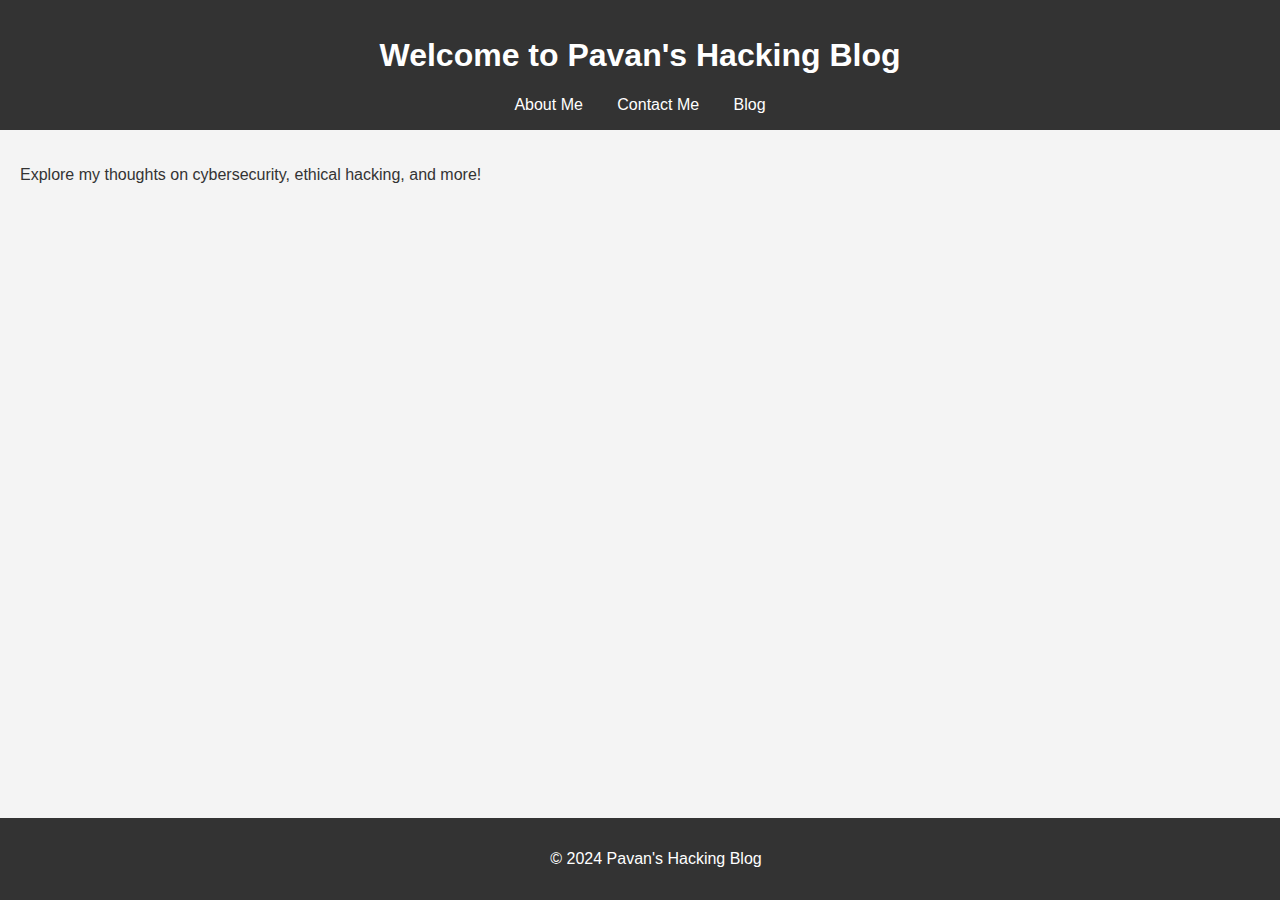
==== index.html @ f57052f7 "Add files via upload" ====
<!DOCTYPE html>
<html lang="en">
<head>
    <meta charset="UTF-8">
    <meta name="viewport" content="width=device-width, initial-scale=1.0">
    <title>Pavan's Hacking Blog</title>
    <link rel="stylesheet" href="style.css">
</head>
<body>
    <header>
        <h1>Welcome to Pavan's Hacking Blog</h1>
        <nav>
            <a href="about.html">About Me</a>
            <a href="contact.html">Contact Me</a>
            <a href="blog.html">Blog</a>
        </nav>
    </header>
    <main>
        <p>Explore my thoughts on cybersecurity, ethical hacking, and more!</p>
    </main>
    <footer>
        <p>&copy; 2024 Pavan's Hacking Blog</p>
    </footer>
</body>
</html>
---- style.css ----
body {
    font-family: Arial, sans-serif;
    margin: 0;
    padding: 0;
    background-color: #f4f4f4;
    color: #333;
}

header {
    background-color: #333;
    color: white;
    padding: 1rem;
    text-align: center;
}

header nav a {
    color: white;
    margin: 0 15px;
    text-decoration: none;
}

header nav a:hover {
    text-decoration: underline;
}

main {
    padding: 20px;
}

form {
    max-width: 600px;
    margin: 0 auto;
}

form label {
    display: block;
    margin: 10px 0 5px;
}

form input, form textarea {
    width: 100%;
    padding: 10px;
    margin-bottom: 10px;
}

form button {
    background-color: #333;
    color: white;
    padding: 10px 20px;
    border: none;
    cursor: pointer;
}

form button:hover {
    background-color: #555;
}

footer {
    background-color: #333;
    color: white;
    text-align: center;
    padding: 1rem;
    position: fixed;
    bottom: 0;
    width: 100%;
}
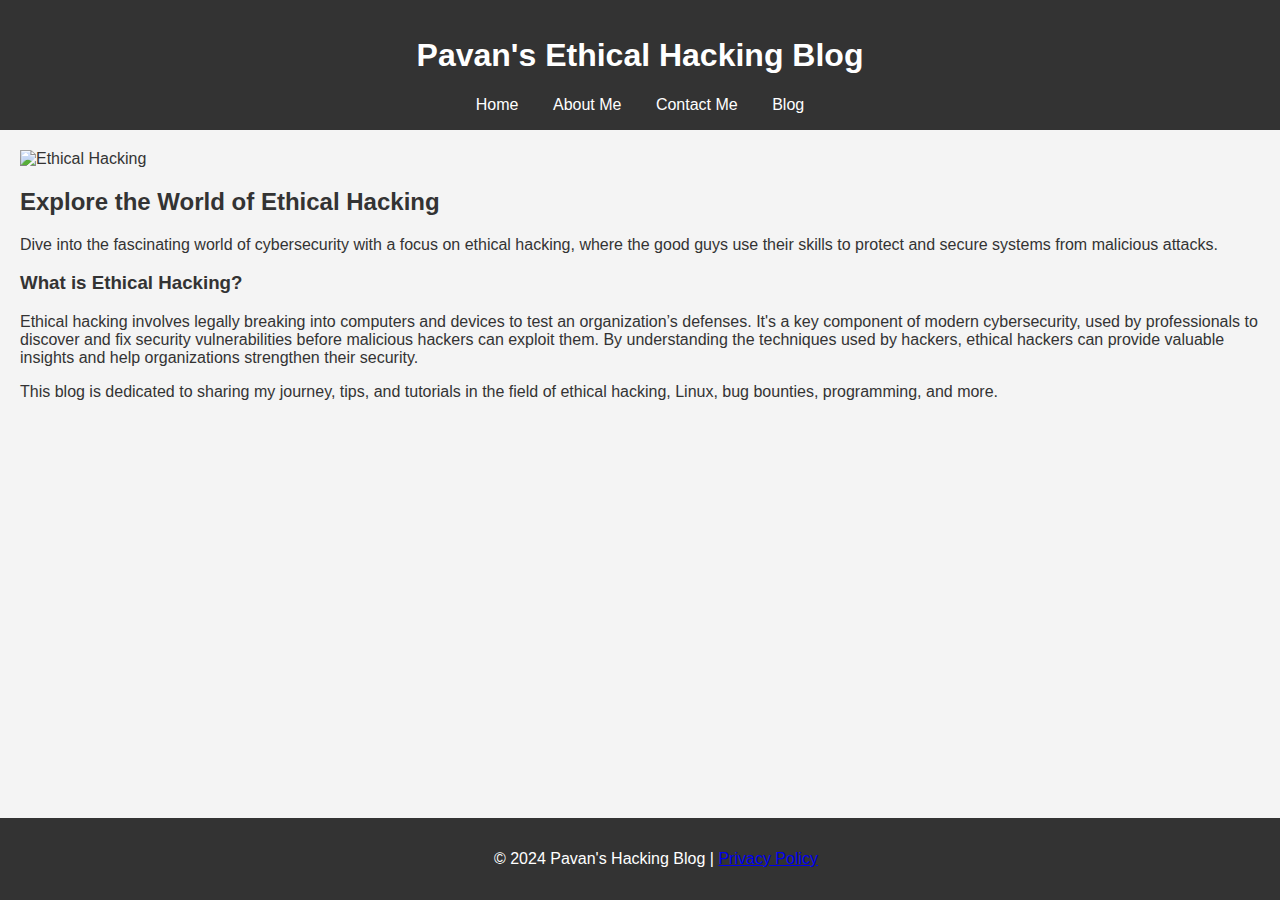
==== commit f71bc973: "Update index.html" ====
--- a/index.html
+++ b/index.html
@@ -8,18 +8,32 @@
 </head>
 <body>
     <header>
-        <h1>Welcome to Pavan's Hacking Blog</h1>
-        <nav>
-            <a href="about.html">About Me</a>
-            <a href="contact.html">Contact Me</a>
-            <a href="blog.html">Blog</a>
-        </nav>
+        <div class="container">
+            <h1>Pavan's Ethical Hacking Blog</h1>
+            <nav>
+                <a href="index.html">Home</a>
+                <a href="about.html">About Me</a>
+                <a href="contact.html">Contact Me</a>
+                <a href="blog.html">Blog</a>
+            </nav>
+        </div>
     </header>
     <main>
-        <p>Explore my thoughts on cybersecurity, ethical hacking, and more!</p>
+        <div class="hero">
+            <img src="images/hacking-banner.jpg" alt="Ethical Hacking">
+            <div class="hero-text">
+                <h2>Explore the World of Ethical Hacking</h2>
+                <p>Dive into the fascinating world of cybersecurity with a focus on ethical hacking, where the good guys use their skills to protect and secure systems from malicious attacks.</p>
+            </div>
+        </div>
+        <section class="content">
+            <h3>What is Ethical Hacking?</h3>
+            <p>Ethical hacking involves legally breaking into computers and devices to test an organization’s defenses. It's a key component of modern cybersecurity, used by professionals to discover and fix security vulnerabilities before malicious hackers can exploit them. By understanding the techniques used by hackers, ethical hackers can provide valuable insights and help organizations strengthen their security.</p>
+            <p>This blog is dedicated to sharing my journey, tips, and tutorials in the field of ethical hacking, Linux, bug bounties, programming, and more.</p>
+        </section>
     </main>
     <footer>
-        <p>&copy; 2024 Pavan's Hacking Blog</p>
+        <p>&copy; 2024 Pavan's Hacking Blog | <a href="privacy.html">Privacy Policy</a></p>
     </footer>
 </body>
 </html>
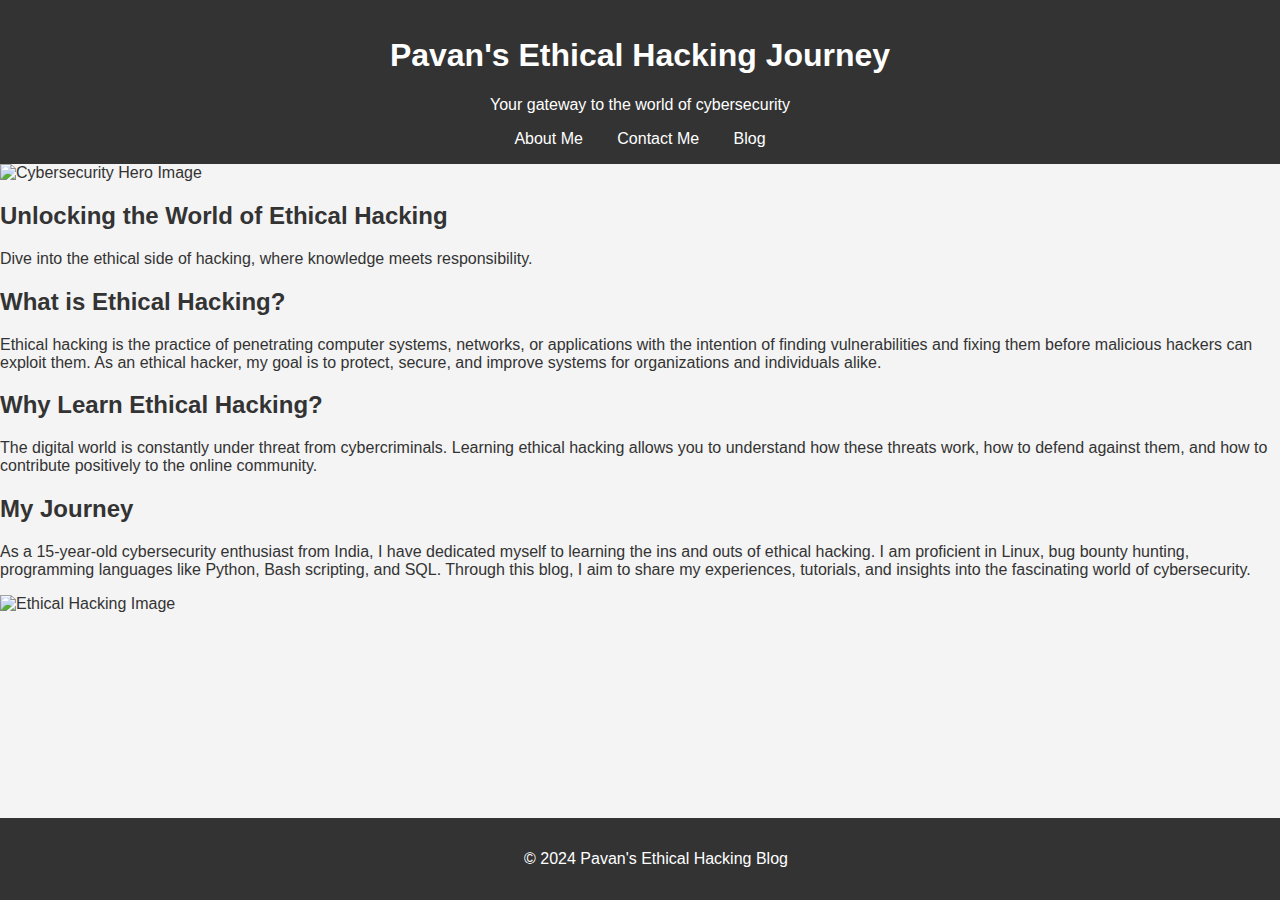
==== commit 9221fba1: "Add files via upload" ====
--- a/index.html
+++ b/index.html
@@ -1,39 +1,50 @@
 <!DOCTYPE html>
 <html lang="en">
+
 <head>
     <meta charset="UTF-8">
     <meta name="viewport" content="width=device-width, initial-scale=1.0">
-    <title>Pavan's Hacking Blog</title>
+    <title>Pavan's Ethical Hacking Blog</title>
     <link rel="stylesheet" href="style.css">
 </head>
+
 <body>
     <header>
-        <div class="container">
-            <h1>Pavan's Ethical Hacking Blog</h1>
+        <div class="header-content">
+            <h1>Pavan's Ethical Hacking Journey</h1>
+            <p>Your gateway to the world of cybersecurity</p>
             <nav>
-                <a href="index.html">Home</a>
                 <a href="about.html">About Me</a>
                 <a href="contact.html">Contact Me</a>
                 <a href="blog.html">Blog</a>
             </nav>
         </div>
     </header>
-    <main>
-        <div class="hero">
-            <img src="images/hacking-banner.jpg" alt="Ethical Hacking">
-            <div class="hero-text">
-                <h2>Explore the World of Ethical Hacking</h2>
-                <p>Dive into the fascinating world of cybersecurity with a focus on ethical hacking, where the good guys use their skills to protect and secure systems from malicious attacks.</p>
-            </div>
+
+    <section class="hero">
+        <img src="images/hero.jpg" alt="Cybersecurity Hero Image">
+        <div class="hero-text">
+            <h2>Unlocking the World of Ethical Hacking</h2>
+            <p>Dive into the ethical side of hacking, where knowledge meets responsibility.</p>
         </div>
-        <section class="content">
-            <h3>What is Ethical Hacking?</h3>
-            <p>Ethical hacking involves legally breaking into computers and devices to test an organization’s defenses. It's a key component of modern cybersecurity, used by professionals to discover and fix security vulnerabilities before malicious hackers can exploit them. By understanding the techniques used by hackers, ethical hackers can provide valuable insights and help organizations strengthen their security.</p>
-            <p>This blog is dedicated to sharing my journey, tips, and tutorials in the field of ethical hacking, Linux, bug bounties, programming, and more.</p>
-        </section>
-    </main>
+    </section>
+
+    <section class="content">
+        <h2>What is Ethical Hacking?</h2>
+        <p>Ethical hacking is the practice of penetrating computer systems, networks, or applications with the intention of finding vulnerabilities and fixing them before malicious hackers can exploit them. As an ethical hacker, my goal is to protect, secure, and improve systems for organizations and individuals alike.</p>
+
+        <h2>Why Learn Ethical Hacking?</h2>
+        <p>The digital world is constantly under threat from cybercriminals. Learning ethical hacking allows you to understand how these threats work, how to defend against them, and how to contribute positively to the online community.</p>
+
+        <h2>My Journey</h2>
+        <p>As a 15-year-old cybersecurity enthusiast from India, I have dedicated myself to learning the ins and outs of ethical hacking. I am proficient in Linux, bug bounty hunting, programming languages like Python, Bash scripting, and SQL. Through this blog, I aim to share my experiences, tutorials, and insights into the fascinating world of cybersecurity.</p>
+
+        <img src="images/hacking.jpg" alt="Ethical Hacking Image" class="content-image">
+    </section>
+
     <footer>
-        <p>&copy; 2024 Pavan's Hacking Blog | <a href="privacy.html">Privacy Policy</a></p>
+        <p>&copy; 2024 Pavan's Ethical Hacking Blog</p>
     </footer>
 </body>
+
 </html>
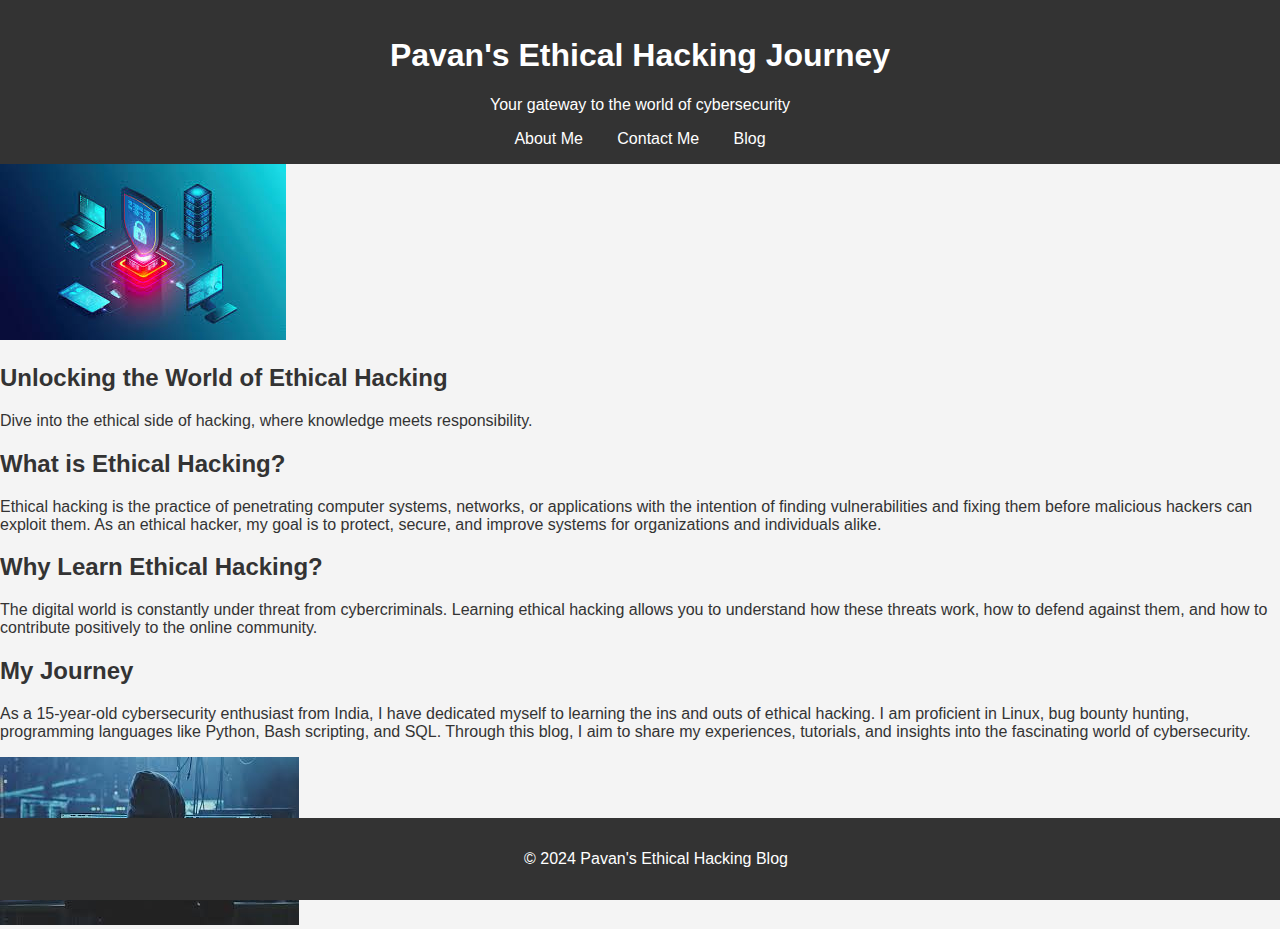
==== commit 1042fb23: "Update index.html" ====
--- a/index.html
+++ b/index.html
@@ -22,7 +22,7 @@
     </header>
 
     <section class="hero">
-        <img src="images/hero.jpg" alt="Cybersecurity Hero Image">
+        <img src="download.jpeg" alt="Cybersecurity Hero Image">
         <div class="hero-text">
             <h2>Unlocking the World of Ethical Hacking</h2>
             <p>Dive into the ethical side of hacking, where knowledge meets responsibility.</p>
@@ -39,7 +39,7 @@
         <h2>My Journey</h2>
         <p>As a 15-year-old cybersecurity enthusiast from India, I have dedicated myself to learning the ins and outs of ethical hacking. I am proficient in Linux, bug bounty hunting, programming languages like Python, Bash scripting, and SQL. Through this blog, I aim to share my experiences, tutorials, and insights into the fascinating world of cybersecurity.</p>
 
-        <img src="images/hacking.jpg" alt="Ethical Hacking Image" class="content-image">
+        <img src="download (1).jpeg" alt="Ethical Hacking Image" class="content-image">
     </section>
 
     <footer>
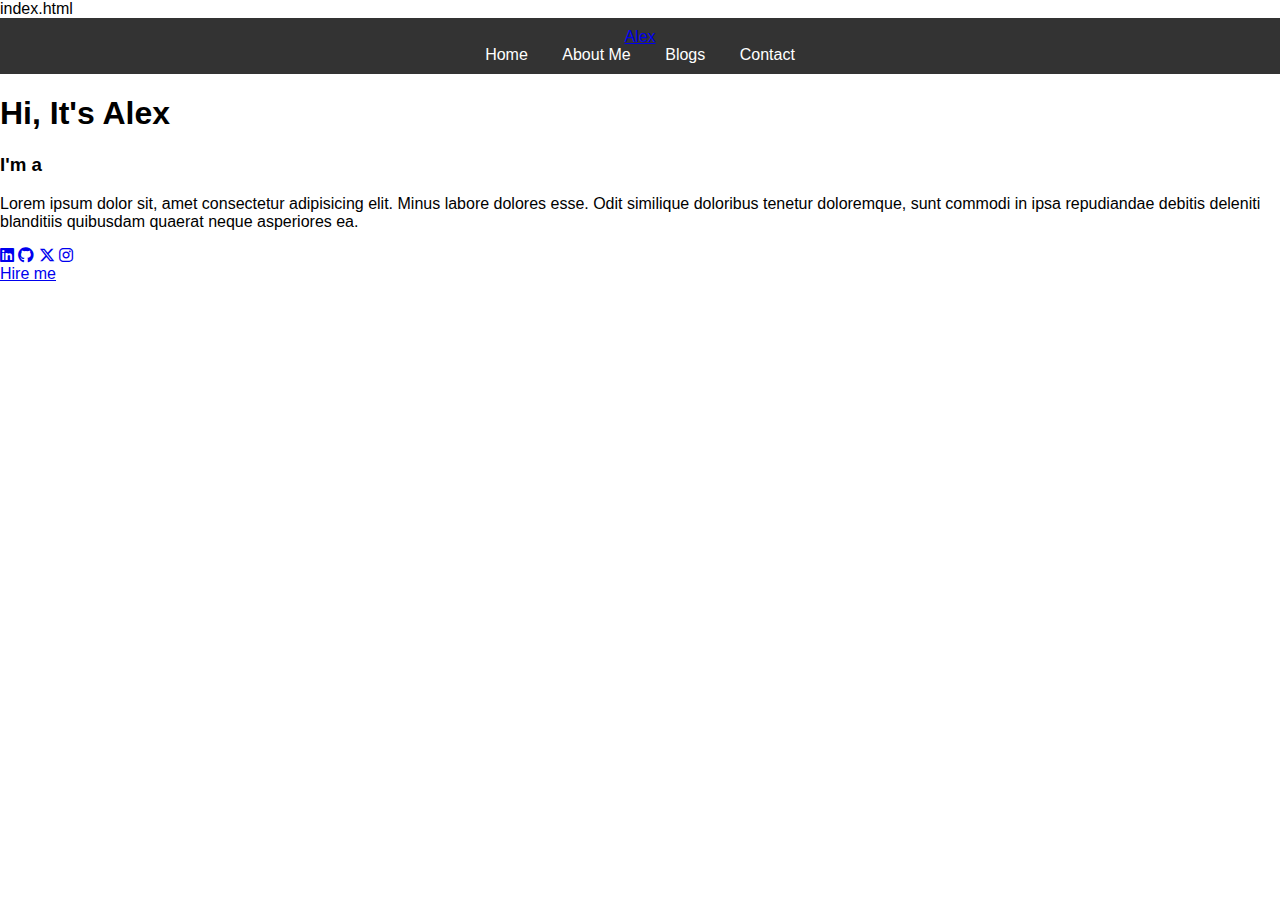
==== commit 2e0339da: "Update index.html" ====
--- a/index.html
+++ b/index.html
@@ -1,50 +1,41 @@
+index.html
 <!DOCTYPE html>
 <html lang="en">
-
+    
 <head>
     <meta charset="UTF-8">
     <meta name="viewport" content="width=device-width, initial-scale=1.0">
-    <title>Pavan's Ethical Hacking Blog</title>
+    <link rel="stylesheet" href="https://cdnjs.cloudflare.com/ajax/libs/font-awesome/6.5.2/css/all.min.css">
     <link rel="stylesheet" href="style.css">
+    <title>Portfolio Website</title>
 </head>
-
 <body>
     <header>
-        <div class="header-content">
-            <h1>Pavan's Ethical Hacking Journey</h1>
-            <p>Your gateway to the world of cybersecurity</p>
-            <nav>
-                <a href="about.html">About Me</a>
-                <a href="contact.html">Contact Me</a>
-                <a href="blog.html">Blog</a>
-            </nav>
+        <a href="#" class="logo">Alex</a>
+
+        <nav>
+            <a href="#" class="active"> Home</a>
+            <a href="#" >About Me</a>
+            <a href="#" >Blogs</a>
+            <a href="#" >Contact</a>
+        </nav>
+    </header>
+    <section class="home">
+        <div class="home-img">
+            <img src="main.jpg" alt="">
         </div>
-    </header>
-
-    <section class="hero">
-        <img src="download.jpeg" alt="Cybersecurity Hero Image">
-        <div class="hero-text">
-            <h2>Unlocking the World of Ethical Hacking</h2>
-            <p>Dive into the ethical side of hacking, where knowledge meets responsibility.</p>
+        <div class="home-content">
+            <h1>Hi, It's <span>Alex</span></h1>
+            <h3 class="typing-text">I'm a <span></span></h3>
+            <p>Lorem ipsum dolor sit, amet consectetur adipisicing elit. Minus labore dolores esse. Odit similique doloribus tenetur doloremque, sunt commodi in ipsa repudiandae debitis deleniti blanditiis quibusdam quaerat neque asperiores ea.</p>
+            <div class="social-icons">
+                <a href="#"><i class="fa-brands fa-linkedin"></i></a>
+                <a href="#"><i class="fa-brands fa-github"></i></a>
+                <a href="#"><i class="fa-brands fa-x-twitter"></i></a>
+                <a href="#"><i class="fa-brands fa-instagram"></i></a>
+            </div>
+            <a href="#" class="btn">Hire me</a>
         </div>
     </section>
-
-    <section class="content">
-        <h2>What is Ethical Hacking?</h2>
-        <p>Ethical hacking is the practice of penetrating computer systems, networks, or applications with the intention of finding vulnerabilities and fixing them before malicious hackers can exploit them. As an ethical hacker, my goal is to protect, secure, and improve systems for organizations and individuals alike.</p>
-
-        <h2>Why Learn Ethical Hacking?</h2>
-        <p>The digital world is constantly under threat from cybercriminals. Learning ethical hacking allows you to understand how these threats work, how to defend against them, and how to contribute positively to the online community.</p>
-
-        <h2>My Journey</h2>
-        <p>As a 15-year-old cybersecurity enthusiast from India, I have dedicated myself to learning the ins and outs of ethical hacking. I am proficient in Linux, bug bounty hunting, programming languages like Python, Bash scripting, and SQL. Through this blog, I aim to share my experiences, tutorials, and insights into the fascinating world of cybersecurity.</p>
-
-        <img src="download (1).jpeg" alt="Ethical Hacking Image" class="content-image">
-    </section>
-
-    <footer>
-        <p>&copy; 2024 Pavan's Ethical Hacking Blog</p>
-    </footer>
 </body>
-
 </html>
--- a/style.css
+++ b/style.css
@@ -1,66 +1,74 @@
+/* General Styles */
 body {
     font-family: Arial, sans-serif;
     margin: 0;
     padding: 0;
-    background-color: #f4f4f4;
-    color: #333;
 }
 
 header {
     background-color: #333;
     color: white;
-    padding: 1rem;
+    padding: 10px 0;
     text-align: center;
 }
 
-header nav a {
-    color: white;
-    margin: 0 15px;
-    text-decoration: none;
+.header-content h1 {
+    margin: 0;
 }
 
-header nav a:hover {
+nav a {
+    color: white;
+    text-decoration: none;
+    margin: 0 15px;
+}
+
+nav a:hover {
     text-decoration: underline;
 }
 
-main {
-    padding: 20px;
+/* Hero Section */
+.hero {
+    position: relative;
+    text-align: center;
+    color: white;
 }
 
-form {
-    max-width: 600px;
-    margin: 0 auto;
+.hero img {
+    width: 100%;
+    height: auto;
+    max-height: 700px; /* Adjust as needed */
+    object-fit: cover;
 }
 
-form label {
-    display: block;
-    margin: 10px 0 5px;
+.hero-text {
+    position: absolute;
+    top: 50%;
+    left: 50%;
+    transform: translate(-50%, -50%);
+    background: rgba(0, 0, 0, 0.5); /* Semi-transparent background */
+    padding: 20px;
+    border-radius: 8px;
 }
 
-form input, form textarea {
-    width: 100%;
-    padding: 10px;
-    margin-bottom: 10px;
+/* Content Section */
+.content {
+    padding: 20px;
+    text-align: center;
 }
 
-form button {
-    background-color: #333;
-    color: white;
-    padding: 10px 20px;
-    border: none;
-    cursor: pointer;
-}
-
-form button:hover {
-    background-color: #555;
+.content img {
+    width: 80%;
+    height: auto;
+    max-width: 800px; /* Adjust as needed */
+    margin: 20px 0;
 }
 
 footer {
     background-color: #333;
     color: white;
     text-align: center;
-    padding: 1rem;
-    position: fixed;
+    padding: 10px 0;
+    position: relative;
     bottom: 0;
     width: 100%;
 }
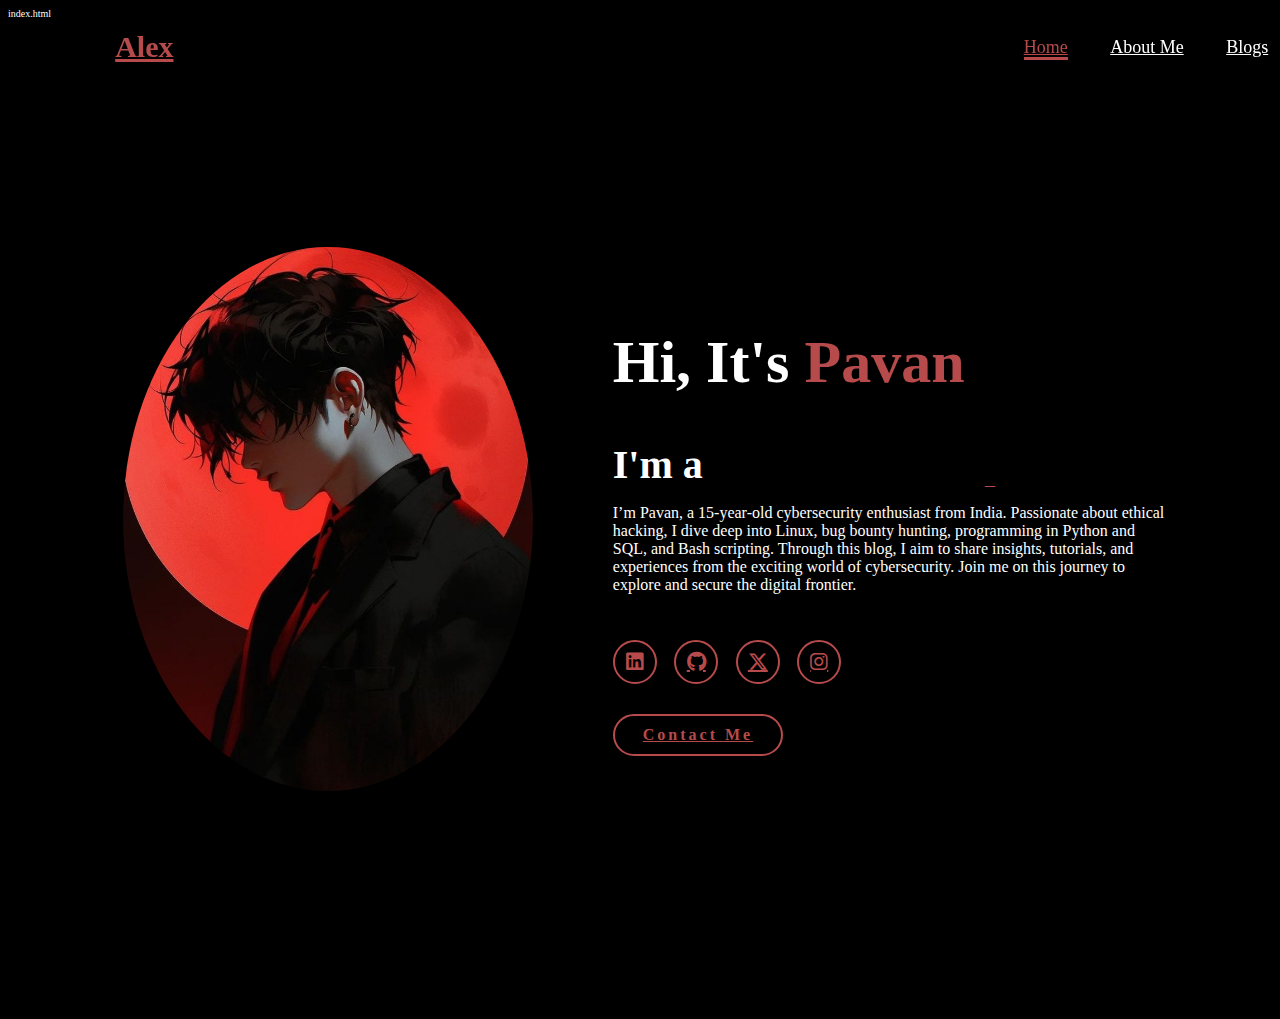
==== commit a076a8d9: "Update index.html" ====
--- a/index.html
+++ b/index.html
@@ -7,7 +7,7 @@
     <meta name="viewport" content="width=device-width, initial-scale=1.0">
     <link rel="stylesheet" href="https://cdnjs.cloudflare.com/ajax/libs/font-awesome/6.5.2/css/all.min.css">
     <link rel="stylesheet" href="style.css">
-    <title>Portfolio Website</title>
+    <title>Pavan Security</title>
 </head>
 <body>
     <header>
@@ -17,7 +17,7 @@
             <a href="#" class="active"> Home</a>
             <a href="#" >About Me</a>
             <a href="#" >Blogs</a>
-            <a href="#" >Contact</a>
+            <a href="#" >Contact Me</a>
         </nav>
     </header>
     <section class="home">
@@ -25,16 +25,16 @@
             <img src="main.jpg" alt="">
         </div>
         <div class="home-content">
-            <h1>Hi, It's <span>Alex</span></h1>
-            <h3 class="typing-text">I'm a <span></span></h3>
-            <p>Lorem ipsum dolor sit, amet consectetur adipisicing elit. Minus labore dolores esse. Odit similique doloribus tenetur doloremque, sunt commodi in ipsa repudiandae debitis deleniti blanditiis quibusdam quaerat neque asperiores ea.</p>
+            <h1>Hi, It's <span>Pavan</span></h1>
+            <h3 class="typing-text">I'm a <span>Hacker</span></h3>
+            <p>I’m Pavan, a 15-year-old cybersecurity enthusiast from India. Passionate about ethical hacking, I dive deep into Linux, bug bounty hunting, programming in Python and SQL, and Bash scripting. Through this blog, I aim to share insights, tutorials, and experiences from the exciting world of cybersecurity. Join me on this journey to explore and secure the digital frontier.</p>
             <div class="social-icons">
                 <a href="#"><i class="fa-brands fa-linkedin"></i></a>
                 <a href="#"><i class="fa-brands fa-github"></i></a>
                 <a href="#"><i class="fa-brands fa-x-twitter"></i></a>
                 <a href="#"><i class="fa-brands fa-instagram"></i></a>
             </div>
-            <a href="#" class="btn">Hire me</a>
+            <a href="#" class="btn">Contact Me</a>
         </div>
     </section>
 </body>
--- a/style.css
+++ b/style.css
@@ -1,74 +1,270 @@
-/* General Styles */
-body {
-    font-family: Arial, sans-serif;
+style.css
+@import url('https://fonts.googleapis.com/css2?family=Poppins:wght@100;200;300;400;500;600&display=swap');
+
+*{
     margin: 0;
     padding: 0;
-}
-
-header {
-    background-color: #333;
+    box-sizing: border-box;
+    text-decoration: none;
+    border: none;
+    outline: none;
+    font-family: 'Poppins', sans-serif;
+}
+
+html{
+    font-size: 62.5%;
+}
+
+body{
+    width: 100%;
+    height: 100vh;
+    overflow-x: hidden;
+    background-color: black;
     color: white;
-    padding: 10px 0;
-    text-align: center;
-}
-
-.header-content h1 {
-    margin: 0;
-}
-
-nav a {
+}
+
+header{
+    margin-top: 20px;
+    position: fixed;
+    top: 0;
+    left: 0;
+    width: 100%;
+    padding: 1rem 9%;
+    background-color: transparent;
+    filter: drop-shadow(10px);
+    display: flex;
+    justify-content: space-between;
+    align-items: center;
+    z-index: 100;
+}
+
+.logo{
+    font-size: 3rem;
+    color: #b74b4b;
+    font-weight: 800;
+    cursor: pointer;
+    transition: 0.5s ease;
+}
+
+.logo:hover{
+    transform: scale(1.1);
+}
+
+nav a{
+    font-size: 1.8rem;
     color: white;
-    text-decoration: none;
-    margin: 0 15px;
-}
-
-nav a:hover {
-    text-decoration: underline;
-}
-
-/* Hero Section */
-.hero {
+    margin-left: 4rem;
+    font-weight: 500;
+    transition: 0.3s ease;
+    border-bottom: 3px solid transparent;
+}
+
+nav a:hover,
+nav a.active{
+    color: #b74b4b;
+    border-bottom: 3px solid #b74b4b;
+}
+
+@media(max-width:995px){
+    nav{
+        position: absolute;
+        display: none;
+        top: 0;
+        right: 0;
+        width: 40%;
+        border-left: 3px solid #b74b4b;
+        border-bottom: 3px solid #b74b4b;
+        border-bottom-left-radius: 2rem;
+        padding: 1rem solid;
+        background-color: #161616;
+        border-top: 0.1rem solid rgba(0,0,0,0.1);
+    }
+
+    nav.active{
+        display: block;
+    }
+
+    nav a{
+        display: block;
+        font-size: 2rem;
+        margin: 3rem 0;
+    }
+
+    nav a:hover,
+    nav a.active{
+        padding: 1rem;
+        border-radius: 0.5rem;
+        border-bottom: 0.5rem solid #b74b4b;
+    }
+}
+
+section{
+    min-height: 100vh;
+    padding: 5rem 9% 5rem;
+}
+
+.home{
+    display: flex;
+    justify-content: center;
+    align-items: center;
+    gap: 8rem;
+    background-color: black;
+}
+
+.home .home-content h1{
+    font-size: 6rem;
+    font-weight: 700;
+    line-height: 1.3;
+}
+
+span{
+    color: #b74b4b;
+}
+
+.home-content h3{
+    font-size: 4rem;
+    margin-bottom: 1rem;
+    font-weight: 700;
+}
+
+.home-content p{
+    font-size: 1.6rem;
+}
+
+.home-img{
+    border-radius: 50%;
+}
+
+.home-img img{
     position: relative;
-    text-align: center;
-    color: white;
-}
-
-.hero img {
-    width: 100%;
-    height: auto;
-    max-height: 700px; /* Adjust as needed */
-    object-fit: cover;
-}
-
-.hero-text {
+    width: 32vw;
+    border-radius: 50%;
+    box-shadow: 0 0 25px solid #b74b4b;
+    cursor: pointer;
+    transition: 0.2s linear;
+}
+
+.home-img img:hover{
+    font-size: 1.8rem;
+    font-weight: 500;
+}
+
+.social-icons a{
+    display: inline-flex;
+    justify-content: center;
+    align-items: center;
+    width: 4rem;
+    height: 4rem;
+    background-color: transparent;
+    border: 0.2rem solid #b74b4b;
+    font-size: 2rem;
+    border-radius: 50%;
+    margin: 3rem 1.5rem 3rem 0;
+    transition: 0.3s ease;
+    color: #b74b4b;
+}
+
+.social-icons a:hover{
+    color: black;
+    transform: scale(1.3) translateY(-5px);
+    background-color: #b74b4b;
+    box-shadow: 0  0 25px #b74b4b;
+}
+
+.btn{
+    display: inline-block;
+    padding: 1rem 2.8rem;
+    background-color: black;
+    border-radius: 4rem;
+    font-size: 1.6rem;
+    color: #b74b4b;
+    letter-spacing: 0.3rem;
+    font-weight: 600;
+    border: 2px solid #b74b4b;
+    transition: 0.3s ease;
+    cursor: pointer;
+}
+
+.btn:hover{
+    transform: scale3d(1.03);
+    background-color: #b74b4b;
+    color: black;
+    box-shadow: 0 0 25px #b74b4b;
+}
+
+.typing-text{
+    font-size: 34px;
+    font-weight: 600;
+    min-width: 280px;
+}
+
+.typing-text span{
+    position: relative;
+}
+
+.typing-text span::before{
+    content: "software Developer";
+    color: #b74b4b;
+    animation: words 20s infinite;
+}
+
+.typing-text span::after{
+    content: "";
+    background-color: black;
     position: absolute;
-    top: 50%;
-    left: 50%;
-    transform: translate(-50%, -50%);
-    background: rgba(0, 0, 0, 0.5); /* Semi-transparent background */
-    padding: 20px;
-    border-radius: 8px;
-}
-
-/* Content Section */
-.content {
-    padding: 20px;
-    text-align: center;
-}
-
-.content img {
-    width: 80%;
-    height: auto;
-    max-width: 800px; /* Adjust as needed */
-    margin: 20px 0;
-}
-
-footer {
-    background-color: #333;
-    color: white;
-    text-align: center;
-    padding: 10px 0;
-    position: relative;
-    bottom: 0;
-    width: 100%;
-}
+    width: calc(100% + 8px);
+    height: 100%;
+    border-left: 3px solid black;
+    right: -8;
+    animation: cursor 0.6s infinite;
+}
+
+@keyframes cursor{
+    to{
+        border-left: 3px solid #b74b4b;
+    }
+}
+
+@keyframes words{
+    0%, 20%{
+        content: "Web Developer";
+    }
+    21%, 40%{
+        content: "Developer";
+    }
+    41%, 60%{
+        content: "Web Designer";
+    }
+    61%, 80%{
+        content: "Youtuber";
+    }
+    81%, 100%{
+        content: "Script Writer";
+    }
+}
+
+@media (max-width: 1000px){
+    .home{
+        gap: 4rem;
+    }
+}
+
+@media(max-width:995px){
+    .home{
+        flex-direction: column;
+        margin: 5rem 4rem;
+    }
+
+    .home .home-content h3{
+        font-size: 2.5rem;
+    }
+
+    .home-content h1{
+        font-size: 5rem;
+    }
+
+    .home-img img{
+        width: 70vw;
+        margin-top: 4rem;
+    }
+}
